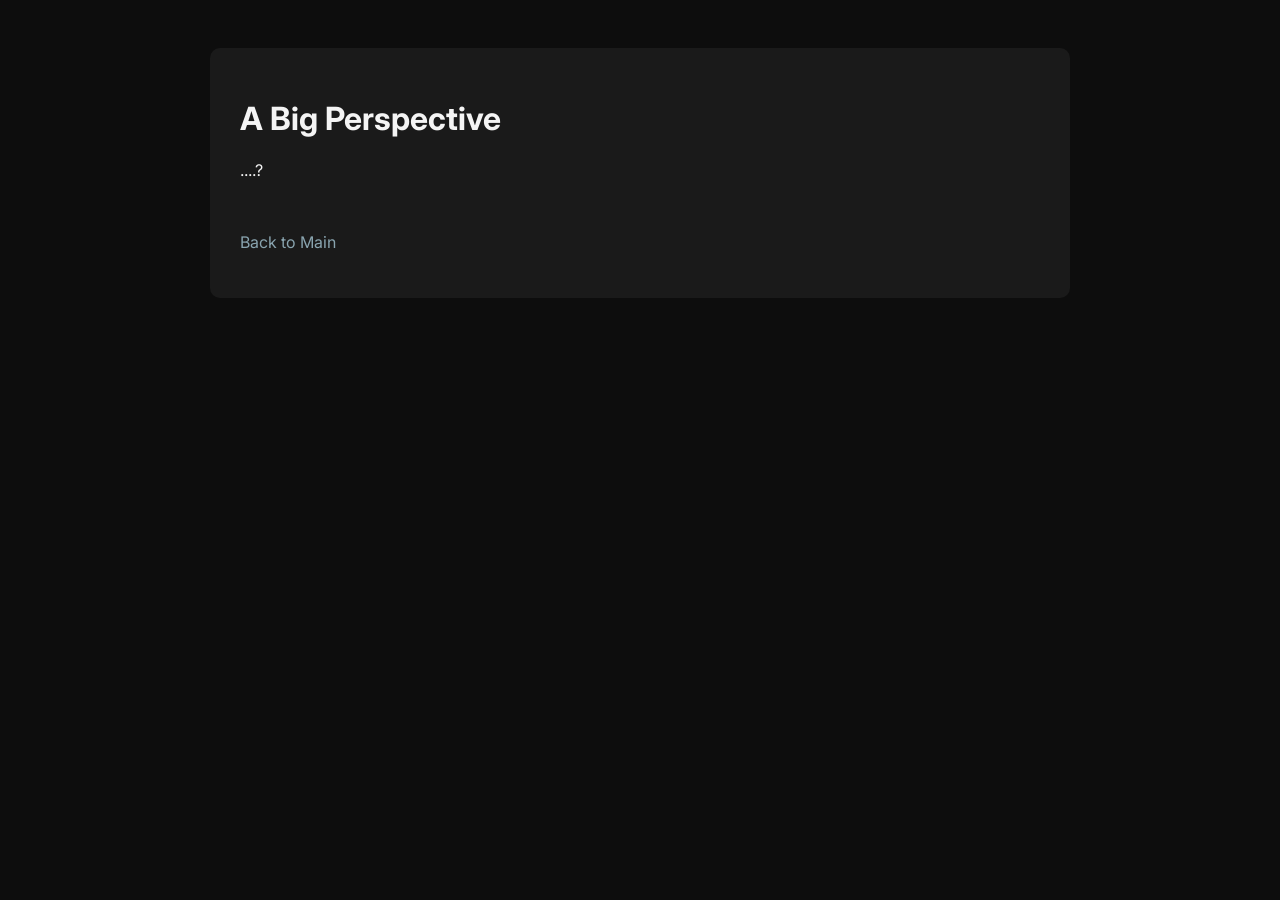
==== ABigPerspective.html @ 85348208 "2026-04-26" ====
<!DOCTYPE html>
<html lang="en">
<head>
  <meta charset="UTF-8" />
  <link rel="stylesheet" href="projectstyles.css">
  <meta name="viewport" content="width=device-width, initial-scale=1.0" />
  <title>A Big Perspective</title>
  <link rel="icon" type="image/png" href="Resources/favicon.png">
  <link href="https://fonts.googleapis.com/css2?family=Inter:wght@400;600;900&display=swap" rel="stylesheet">
  <style>
    body {
      font-family: 'Inter', sans-serif;
      background: #0d0d0d;
      color: #f4f4f4;
      padding: 40px;
      animation: fadeIn 0.7s ease;
    }

    a {
      color: #89a4af;
      text-decoration: none;
    }

    a:hover {
      text-decoration: underline;
    }

    .container {
      max-width: 800px;
      margin: auto;
      background: #1a1a1a;
      padding: 30px;
      border-radius: 10px;
    }

    img {
      max-width: 100%;
      border-radius: 6px;
      margin: 20px 0;
    }

    @keyframes fadeIn {
      from { opacity: 0; transform: translateY(10px); }
      to { opacity: 1; transform: translateY(0); }
    }

    section {
      display: flex;
      justify-content: center;
      gap: 10px;
    }

    .image-with-border {
      width: 45%;
      height: auto;
      object-fit: contain;
    }

    .small-image {
      width: 25%;
      height: auto;
    }
  </style>
</head>
<body>
  <div class="container">
    <h1>A Big Perspective</h1>
    <p>....? </p> <br>
    <p><a href="/">Back to Main</a></p>
  </div>
</body>
</html>
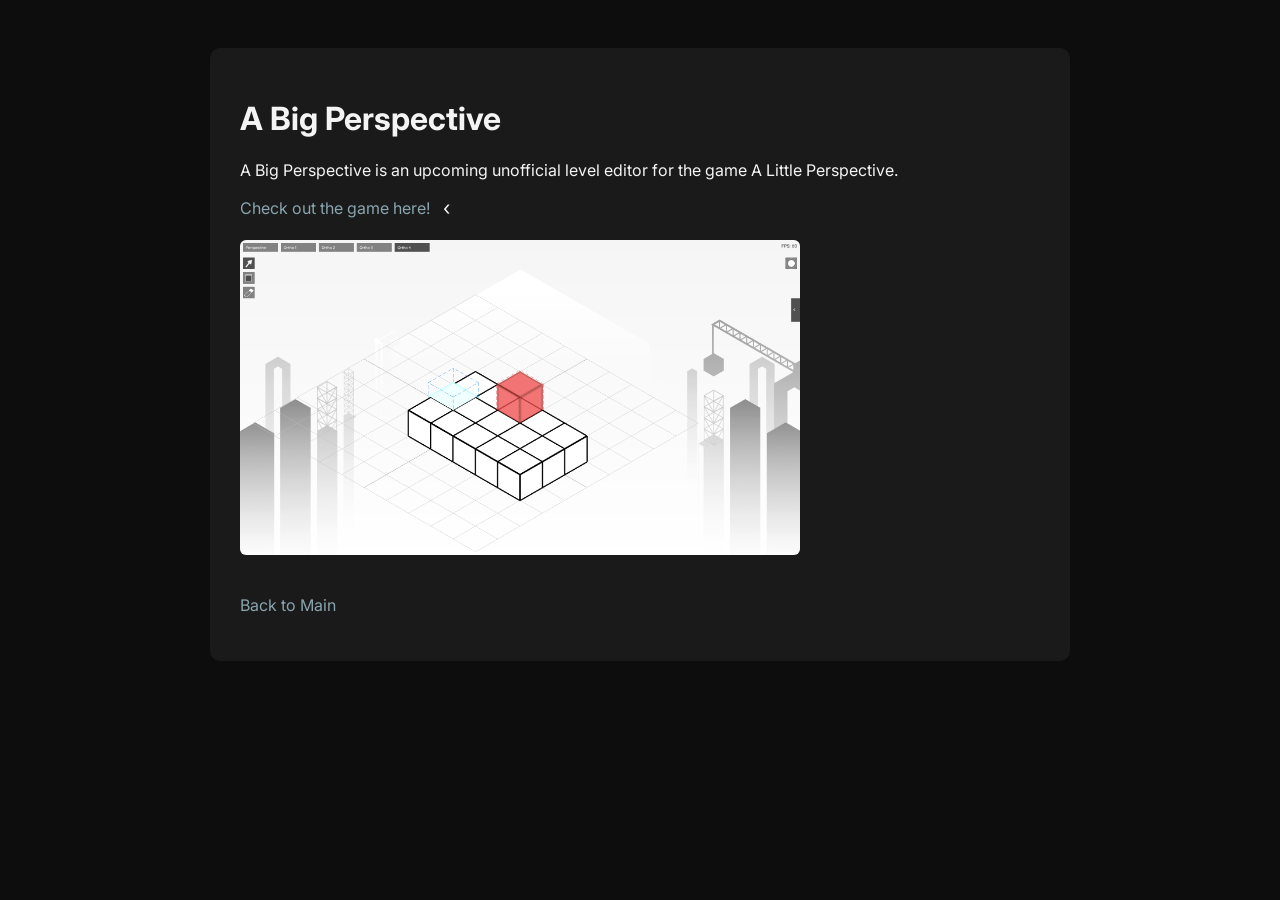
==== commit 895a3706: "2026-04-27" ====
--- a/ABigPerspective.html
+++ b/ABigPerspective.html
@@ -56,6 +56,25 @@
       object-fit: contain;
     }
 
+    .link-with-arrow {
+      display: flex;
+      align-items: center;
+      gap: 10px;
+    }
+
+    .arrow-symbol {
+      display: inline-block;
+      font-size: 20px;
+      margin-left: 3px;
+      animation: slideArrow 1s ease-in-out infinite;
+    }
+
+    @keyframes slideArrow {
+      0%   { transform: translateX(0); }
+      50%  { transform: translateX(-6px); }
+      100% { transform: translateX(0); }
+    }
+
     .small-image {
       width: 25%;
       height: auto;
@@ -65,7 +84,14 @@
 <body>
   <div class="container">
     <h1>A Big Perspective</h1>
-    <p>....? </p> <br>
+    <p> A Big Perspective is an upcoming unofficial level editor for the game A Little Perspective.
+    <div class="link-with-arrow">
+      <a href="https://store.steampowered.com/app/3485300/A_Little_Perspective/">
+        Check out the game here!
+      </a>
+      <span class="arrow-symbol">‹</span>
+    </div>
+    <img src="Resources/ABigPerspective.png" alt="img1" class="image-with-border" style="width: 70%;">
     <p><a href="/">Back to Main</a></p>
   </div>
 </body>
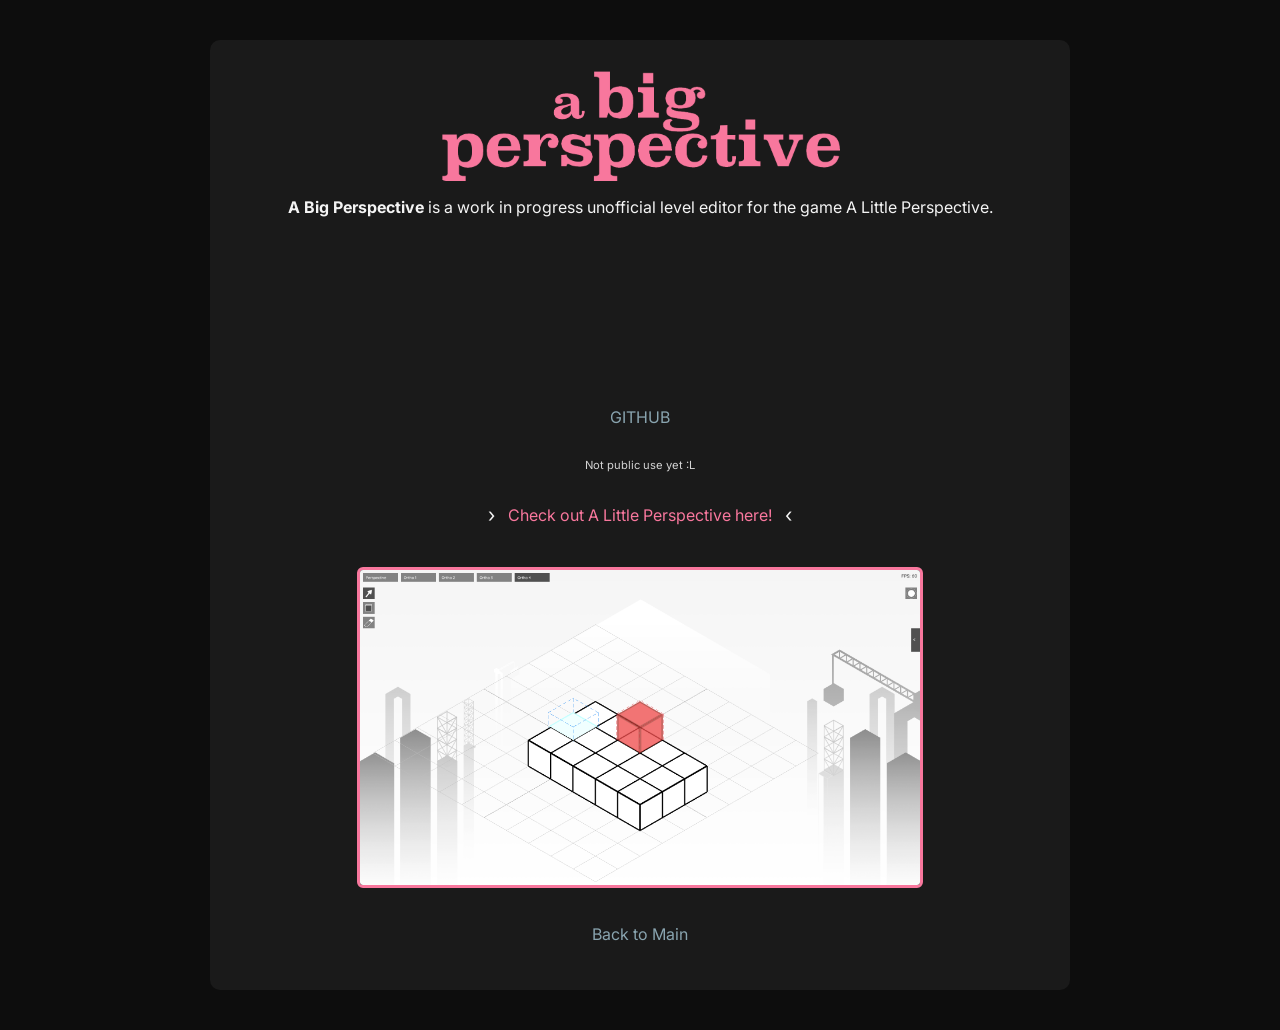
==== commit a70b8225: "2026-04-27" ====
--- a/ABigPerspective.html
+++ b/ABigPerspective.html
@@ -12,7 +12,14 @@
       font-family: 'Inter', sans-serif;
       background: #0d0d0d;
       color: #f4f4f4;
+      margin: 0;
       padding: 40px;
+
+      display: flex;
+      justify-content: center;
+      align-items: center;
+      flex-direction: column;
+
       animation: fadeIn 0.7s ease;
     }
 
@@ -26,17 +33,23 @@
     }
 
     .container {
+      width: 100%;
       max-width: 800px;
-      margin: auto;
       background: #1a1a1a;
       padding: 30px;
       border-radius: 10px;
+
+      display: flex;
+      flex-direction: column;
+      align-items: center;
+      text-align: center;
     }
 
     img {
       max-width: 100%;
       border-radius: 6px;
       margin: 20px 0;
+      display: block;
     }
 
     @keyframes fadeIn {
@@ -51,27 +64,49 @@
     }
 
     .image-with-border {
-      width: 45%;
+      width: 70%;
       height: auto;
       object-fit: contain;
+
+      border: 3px solid #F8779d;
+      border-radius: 6px;
     }
 
     .link-with-arrow {
       display: flex;
       align-items: center;
+      justify-content: center;
       gap: 10px;
     }
 
-    .arrow-symbol {
+    .left-arrow-symbol {
       display: inline-block;
       font-size: 20px;
       margin-left: 3px;
-      animation: slideArrow 1s ease-in-out infinite;
+      animation: leftslideArrow 1s ease-in-out infinite;
     }
 
-    @keyframes slideArrow {
+    .right-arrow-symbol {
+      display: inline-block;
+      font-size: 20px;
+      margin-right: 3px;
+      animation: rightslideArrow 1s ease-in-out infinite;
+    }
+
+    .small-text {
+      font-size: 0.7em;
+      color: #d4d4d4;
+    }
+
+    @keyframes leftslideArrow {
       0%   { transform: translateX(0); }
       50%  { transform: translateX(-6px); }
+      100% { transform: translateX(0); }
+    }
+
+    @keyframes rightslideArrow {
+      0%   { transform: translateX(0); }
+      50%  { transform: translateX(6px); }
       100% { transform: translateX(0); }
     }
 
@@ -83,14 +118,22 @@
 </head>
 <body>
   <div class="container">
-    <h1>A Big Perspective</h1>
-    <p> A Big Perspective is an upcoming unofficial level editor for the game A Little Perspective.
+    <img src="Resources/logo.png" alt="ALittlePerspectiveLogo" style="width: 50%; margin: 0 auto; display: block; ">
+    <p><strong>A Big Perspective</strong> is a work in progress unofficial level editor for the game A Little Perspective.</p> <br>
+    <a href="https://github.com/varskies/DOSDream-public" class="btn-border-to-line-text btn-border-to-line-text--gray">
+      <svg width="100%" height="100%">
+        <rect x="0" y="0" fill="none" width="100%" height="100%" />
+      </svg>
+      GITHUB
+    </a> <br>
+    <p class="small-text">Not public use yet :L</p> <br>
     <div class="link-with-arrow">
-      <a href="https://store.steampowered.com/app/3485300/A_Little_Perspective/">
-        Check out the game here!
+      <span class="right-arrow-symbol">›</span>
+      <a href="https://store.steampowered.com/app/3485300/A_Little_Perspective/" style="color: #F8779d;">
+        Check out A Little Perspective here!
       </a>
-      <span class="arrow-symbol">‹</span>
-    </div>
+      <span class="left-arrow-symbol">‹</span>
+    </div> <br>
     <img src="Resources/ABigPerspective.png" alt="img1" class="image-with-border" style="width: 70%;">
     <p><a href="/">Back to Main</a></p>
   </div>
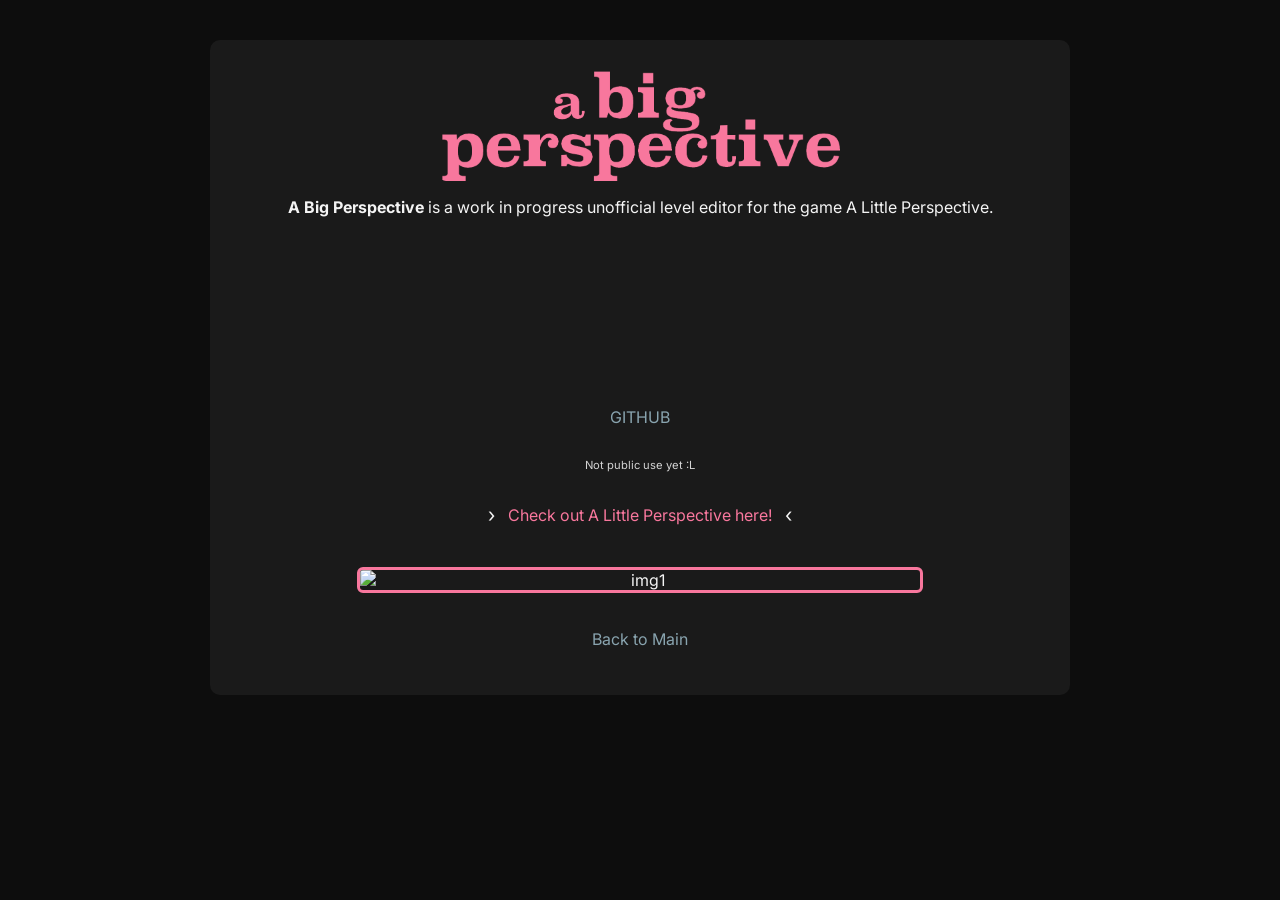
==== commit e13ffd9f: "Update ABigPerspective.html" ====
--- a/ABigPerspective.html
+++ b/ABigPerspective.html
@@ -134,7 +134,7 @@
       </a>
       <span class="left-arrow-symbol">‹</span>
     </div> <br>
-    <img src="Resources/ABigPerspective.png" alt="img1" class="image-with-border" style="width: 70%;">
+    <img src="Resources/abigperspective.png" alt="img1" class="image-with-border" style="width: 70%;">
     <p><a href="/">Back to Main</a></p>
   </div>
 </body>
